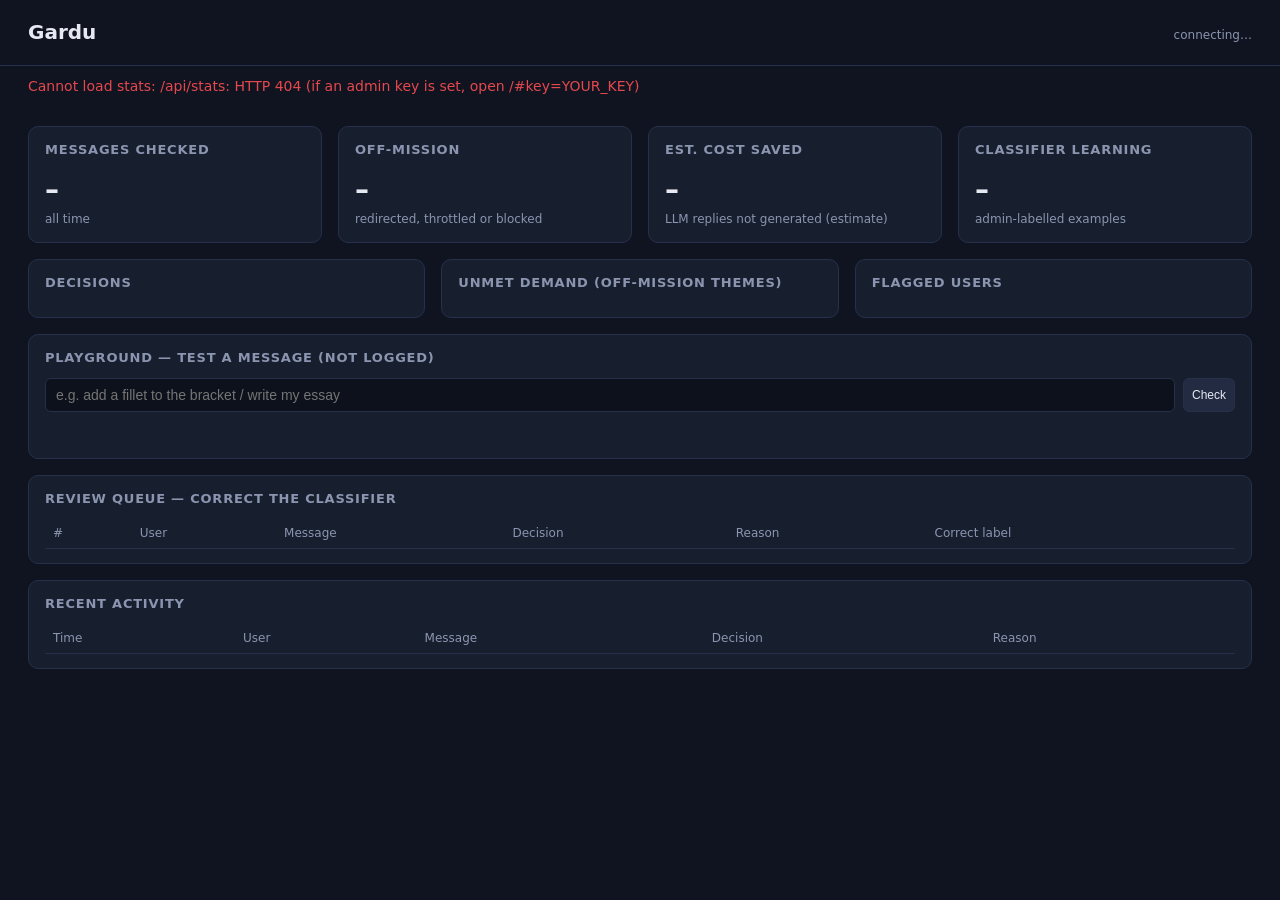
==== server/dashboard.html @ 50b0430a "Gardu v0.1.0: load gate (skill/MCP/tool scanner), call gate, chat gate Merges ScopeGuard's chat guar" ====
<!DOCTYPE html>
<html lang="en">
<head>
<meta charset="utf-8">
<meta name="viewport" content="width=device-width, initial-scale=1">
<title>Gardu Dashboard</title>
<style>
  :root {
    --bg: #0f1420; --panel: #171e2e; --line: #26304a; --text: #e6e9f2; --muted: #8b95b0;
    --allow: #2fbf71; --adjacent: #4aa3ff; --redirect: #f0b43c; --throttle: #f07d3c; --block: #e5484d;
  }
  * { box-sizing: border-box; }
  body { margin: 0; font: 14px/1.45 "Segoe UI", system-ui, sans-serif; background: var(--bg); color: var(--text); }
  header { padding: 18px 28px; border-bottom: 1px solid var(--line); display: flex; align-items: baseline; gap: 16px; }
  header h1 { margin: 0; font-size: 20px; }
  header .mission { color: var(--muted); }
  header .live { margin-left: auto; color: var(--muted); font-size: 12px; }
  main { padding: 20px 28px; display: grid; gap: 16px; grid-template-columns: repeat(12, 1fr); }
  .card { background: var(--panel); border: 1px solid var(--line); border-radius: 10px; padding: 14px 16px; }
  .card h2 { margin: 0 0 10px; font-size: 13px; text-transform: uppercase; letter-spacing: .06em; color: var(--muted); }
  .kpi { grid-column: span 3; }
  .kpi .value { font-size: 28px; font-weight: 600; }
  .kpi .sub { color: var(--muted); font-size: 12px; }
  .span4 { grid-column: span 4; } .span6 { grid-column: span 6; } .span8 { grid-column: span 8; } .span12 { grid-column: span 12; }
  .bar-row { display: grid; grid-template-columns: 90px 1fr 44px; gap: 8px; align-items: center; margin: 6px 0; }
  .bar { height: 12px; border-radius: 6px; background: var(--line); overflow: hidden; }
  .bar > span { display: block; height: 100%; }
  .pill { display: inline-block; padding: 1px 8px; border-radius: 10px; font-size: 11px; font-weight: 600; color: #0f1420; }
  table { width: 100%; border-collapse: collapse; }
  th, td { text-align: left; padding: 6px 8px; border-bottom: 1px solid var(--line); vertical-align: top; }
  th { color: var(--muted); font-weight: 500; font-size: 12px; }
  td.msg { max-width: 420px; word-break: break-word; }
  .muted { color: var(--muted); }
  button { background: #222b42; color: var(--text); border: 1px solid var(--line); border-radius: 6px; padding: 3px 8px; cursor: pointer; font-size: 12px; }
  button:hover { border-color: var(--adjacent); }
  .playground { display: flex; gap: 8px; }
  .playground input { flex: 1; background: #0c111b; color: var(--text); border: 1px solid var(--line); border-radius: 6px; padding: 8px 10px; font-size: 14px; }
  #play-result { margin-top: 10px; min-height: 22px; }
  .cluster { padding: 6px 0; border-bottom: 1px solid var(--line); }
  .cluster .theme { font-weight: 600; }
  .error { color: var(--block); padding: 10px 28px; }
</style>
</head>
<body>
<header>
  <h1>Gardu</h1>
  <span id="policy-name"></span>
  <span class="mission" id="mission"></span>
  <span class="live" id="updated">connecting…</span>
</header>
<div class="error" id="error" hidden></div>
<main>
  <div class="card kpi"><h2>Messages checked</h2><div class="value" id="kpi-total">–</div><div class="sub">all time</div></div>
  <div class="card kpi"><h2>Off-mission</h2><div class="value" id="kpi-off">–</div><div class="sub">redirected, throttled or blocked</div></div>
  <div class="card kpi"><h2>Est. cost saved</h2><div class="value" id="kpi-saved">–</div><div class="sub">LLM replies not generated (estimate)</div></div>
  <div class="card kpi"><h2>Classifier learning</h2><div class="value" id="kpi-learned">–</div><div class="sub" id="kpi-reviews">admin-labelled examples</div></div>

  <div class="card span4"><h2>Decisions</h2><div id="actions"></div></div>
  <div class="card span4"><h2>Unmet demand (off-mission themes)</h2><div id="clusters"></div></div>
  <div class="card span4"><h2>Flagged users</h2><div id="flagged"></div></div>

  <div class="card span12">
    <h2>Playground — test a message (not logged)</h2>
    <div class="playground">
      <input id="play-input" placeholder="e.g. add a fillet to the bracket / write my essay" maxlength="2000">
      <button id="play-button">Check</button>
    </div>
    <div id="play-result" class="muted"></div>
  </div>

  <div class="card span12">
    <h2>Review queue — correct the classifier</h2>
    <table><thead><tr><th>#</th><th>User</th><th>Message</th><th>Decision</th><th>Reason</th><th>Correct label</th></tr></thead>
    <tbody id="review"></tbody></table>
  </div>

  <div class="card span12">
    <h2>Recent activity</h2>
    <table><thead><tr><th>Time</th><th>User</th><th>Message</th><th>Decision</th><th>Reason</th></tr></thead>
    <tbody id="recent"></tbody></table>
  </div>
</main>

<script>
"use strict";
const COLORS = {
  ALLOW: "var(--allow)", ADJACENT: "var(--adjacent)", REDIRECT: "var(--redirect)",
  THROTTLE: "var(--throttle)", BLOCK: "var(--block)",
};
const ACTION_ORDER = ["ALLOW", "ADJACENT", "REDIRECT", "THROTTLE", "BLOCK"];
const adminKey = new URLSearchParams(location.hash.slice(1)).get("key") || "";

// Safe DOM builder: text is always assigned via textContent (never innerHTML).
function el(tag, props = {}, children = []) {
  const node = document.createElement(tag);
  for (const [key, value] of Object.entries(props)) {
    if (key === "text") node.textContent = value;
    else if (key === "style") node.setAttribute("style", value);
    else if (key === "onclick") node.addEventListener("click", value);
    else node.setAttribute(key, value);
  }
  for (const child of children) node.appendChild(child);
  return node;
}

function pill(action) {
  return el("span", { class: "pill", text: action, style: `background:${COLORS[action] || "var(--muted)"}` });
}

async function api(path, body) {
  const options = { headers: { "Content-Type": "application/json" } };
  if (adminKey) options.headers.Authorization = "Bearer " + adminKey;
  if (body !== undefined) {
    options.method = "POST";
    options.body = JSON.stringify(body);
  }
  const response = await fetch(path, options);
  if (!response.ok) throw new Error(`${path}: HTTP ${response.status}`);
  return response.json();
}

function renderActions(stats) {
  const box = document.getElementById("actions");
  box.replaceChildren();
  const total = stats.total || 1;
  for (const action of ACTION_ORDER) {
    const count = stats.action_counts[action] || 0;
    const fill = el("span", { style: `width:${(100 * count / total).toFixed(1)}%;background:${COLORS[action]}` });
    box.appendChild(el("div", { class: "bar-row" }, [
      pill(action), el("div", { class: "bar" }, [fill]), el("span", { class: "muted", text: String(count) }),
    ]));
  }
}

function renderClusters(stats) {
  const box = document.getElementById("clusters");
  box.replaceChildren();
  if (!stats.demand_clusters.length) {
    box.appendChild(el("div", { class: "muted", text: "No off-mission requests yet." }));
  }
  for (const cluster of stats.demand_clusters) {
    box.appendChild(el("div", { class: "cluster" }, [
      el("div", { class: "theme", text: `${cluster.theme || "(misc)"} — ${cluster.count}×` }),
      el("div", { class: "muted", text: `“${cluster.example}”` }),
    ]));
  }
}

function renderFlagged(stats) {
  const box = document.getElementById("flagged");
  box.replaceChildren();
  if (!stats.flagged_users.length) {
    box.appendChild(el("div", { class: "muted", text: "Nobody flagged." }));
    return;
  }
  const rows = stats.flagged_users.map(user => el("tr", {}, [
    el("td", { text: user.user }), el("td", { text: user.actions }), el("td", { text: String(user.n) }),
  ]));
  box.appendChild(el("table", {}, [
    el("thead", {}, [el("tr", {}, [el("th", { text: "User" }), el("th", { text: "Actions" }), el("th", { text: "Count" })])]),
    el("tbody", {}, rows),
  ]));
}

function renderReview(stats) {
  const body = document.getElementById("review");
  body.replaceChildren();
  if (!stats.review_queue.length) {
    body.appendChild(el("tr", {}, [el("td", { colspan: "6", class: "muted", text: "Queue empty." })]));
  }
  for (const item of stats.review_queue) {
    const buttons = [["in_scope", "In scope"], ["adjacent", "Adjacent"], ["out_of_scope", "Off-topic"]].map(
      ([label, caption]) => el("button", {
        text: caption,
        onclick: async () => {
          await api("/api/feedback", { event_id: item.id, label });
          refresh();
        },
      })
    );
    const buttonBox = el("td", { style: "white-space:nowrap;display:flex;gap:4px" }, buttons);
    body.appendChild(el("tr", {}, [
      el("td", { class: "muted", text: String(item.id) }), el("td", { text: item.user }),
      el("td", { class: "msg", text: item.message }), el("td", {}, [pill(item.action)]),
      el("td", { class: "muted", text: item.reason || "" }), buttonBox,
    ]));
  }
}

function renderRecent(stats) {
  const body = document.getElementById("recent");
  body.replaceChildren();
  for (const item of stats.recent) {
    const time = new Date(item.ts * 1000).toLocaleTimeString();
    body.appendChild(el("tr", {}, [
      el("td", { class: "muted", text: time }), el("td", { text: item.user }),
      el("td", { class: "msg", text: item.message }), el("td", {}, [pill(item.action)]),
      el("td", { class: "muted", text: item.reason || "" }),
    ]));
  }
}

async function refresh() {
  try {
    const stats = await api("/api/stats");
    document.getElementById("error").hidden = true;
    document.getElementById("policy-name").textContent = stats.policy_name;
    document.getElementById("mission").textContent = "mission: " + stats.mission;
    document.getElementById("kpi-total").textContent = stats.total.toLocaleString();
    document.getElementById("kpi-off").textContent = (100 * stats.off_mission_share).toFixed(0) + "%";
    document.getElementById("kpi-saved").textContent = "$" + stats.est_cost_saved_usd.toFixed(2);
    document.getElementById("kpi-learned").textContent = String(stats.learned_examples);
    const reviews = stats.reviews;
    document.getElementById("kpi-reviews").textContent =
      `reviews: ${reviews.agreed || 0} agreed, ${reviews.corrected || 0} corrected`;
    renderActions(stats);
    renderClusters(stats);
    renderFlagged(stats);
    renderReview(stats);
    renderRecent(stats);
    document.getElementById("updated").textContent = "updated " + new Date().toLocaleTimeString();
  } catch (error) {
    const box = document.getElementById("error");
    box.hidden = false;
    box.textContent = "Cannot load stats: " + error.message + (adminKey ? "" : " (if an admin key is set, open /#key=YOUR_KEY)");
  }
}

async function playground() {
  const input = document.getElementById("play-input");
  const out = document.getElementById("play-result");
  if (!input.value.trim()) return;
  const result = await api("/api/classify", { message: input.value });
  const scores = Object.entries(result.scores).map(([k, v]) => `${k} ${v}`).join(" · ");
  out.replaceChildren(
    pill(result.action),
    el("span", { text: `  ${result.label}${result.uncertain ? " (uncertain)" : ""} — ${result.reason}` }),
    el("div", { class: "muted", text: scores ? "scores: " + scores : "" }),
  );
}

document.getElementById("play-button").addEventListener("click", playground);
document.getElementById("play-input").addEventListener("keydown", event => {
  if (event.key === "Enter") playground();
});
refresh();
setInterval(refresh, 5000);
</script>
</body>
</html>
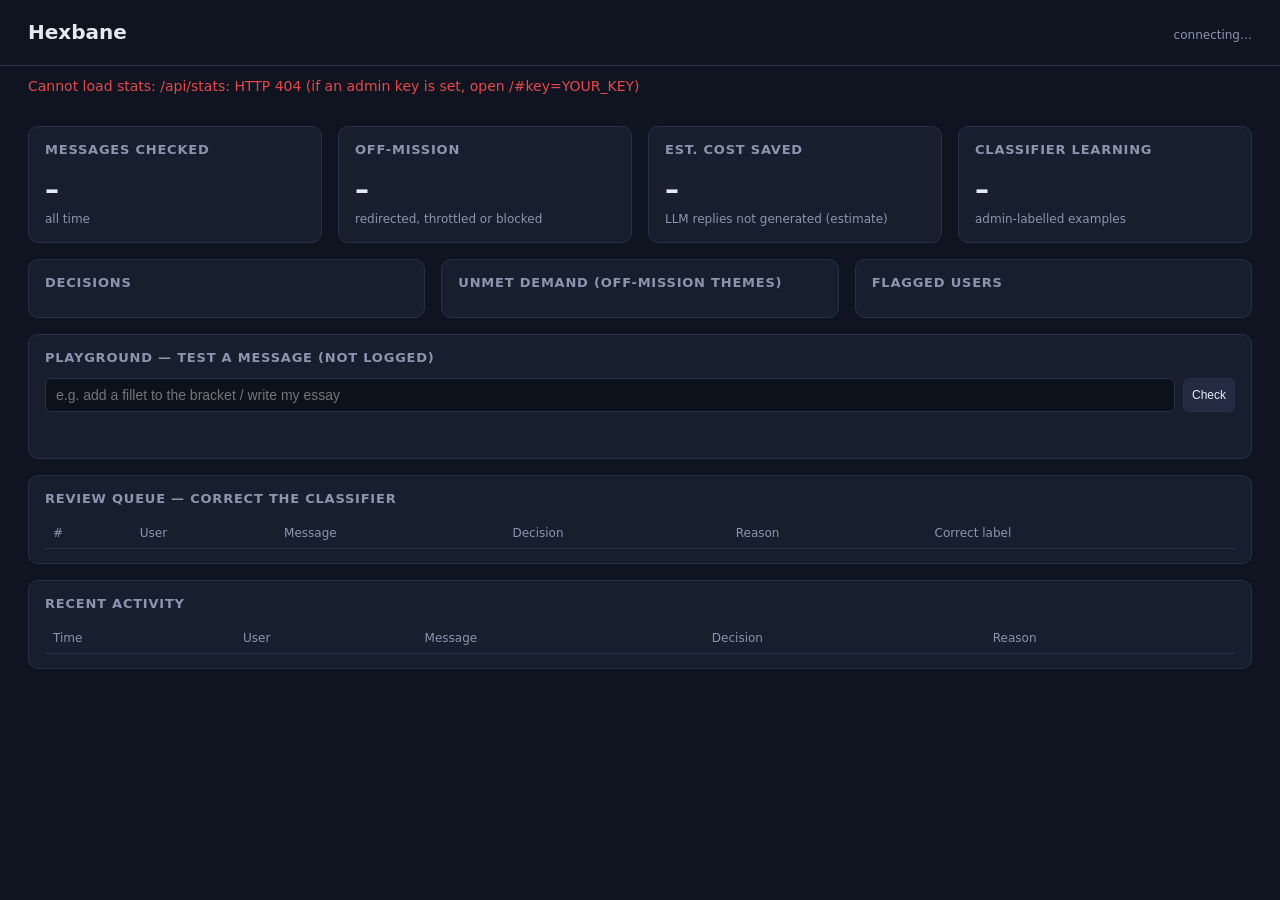
==== commit 31899038: "Hexbane v0.2.0: rename from Gardu, unfold disguised text, copy-paste fixes - Rename Gardu -> Hexbane" ====
--- a/server/dashboard.html
+++ b/server/dashboard.html
@@ -3,7 +3,7 @@
 <head>
 <meta charset="utf-8">
 <meta name="viewport" content="width=device-width, initial-scale=1">
-<title>Gardu Dashboard</title>
+<title>Hexbane Dashboard</title>
 <style>
   :root {
     --bg: #0f1420; --panel: #171e2e; --line: #26304a; --text: #e6e9f2; --muted: #8b95b0;
@@ -43,7 +43,7 @@
 </head>
 <body>
 <header>
-  <h1>Gardu</h1>
+  <h1>Hexbane</h1>
   <span id="policy-name"></span>
   <span class="mission" id="mission"></span>
   <span class="live" id="updated">connecting…</span>
